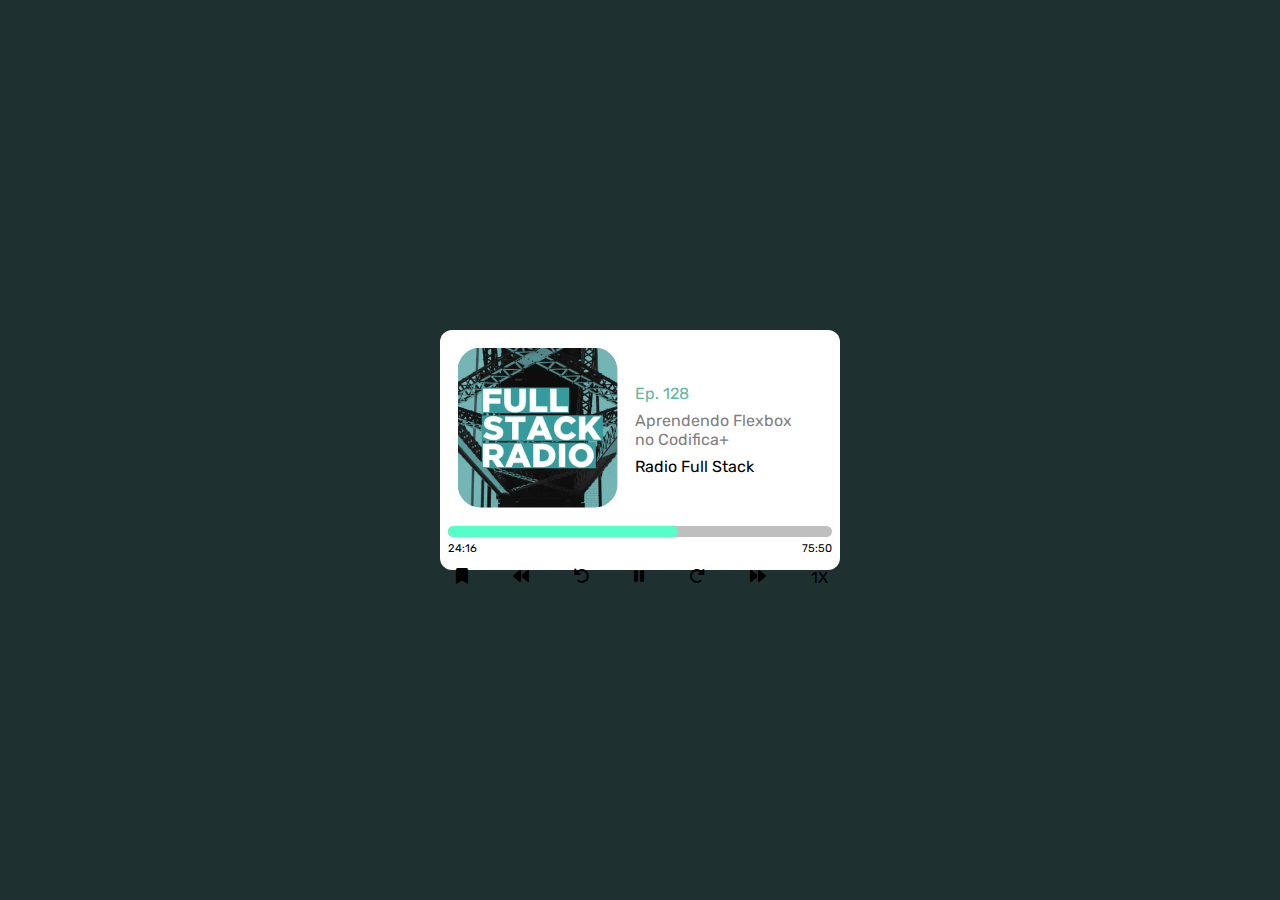
==== FRONTEND/RADIO-PLAYER/index.html @ e4c907c1 "Adicionar player de rádio e modificar cartão-produto" ====
<!DOCTYPE html>
<html lang="pt-br">
<head>
    <link rel="stylesheet" href="https://cdnjs.cloudflare.com/ajax/libs/font-awesome/6.0.0-beta3/css/all.min.css">
    <link rel="stylesheet" href="css/styles.css">
    <meta charset="UTF-8">
    <meta name="viewport" content="width=device-width, initial-scale=1.0">
    <title>Rádio Full Stack</title>
</head>

<body>

    <div class="master">

        <div class="conteudo-radio">
            <div class="capa-radio"><img src="css/imgs/album.png" alt=""></div>

                <div class="textos">
                    <div class="episodio-radio">Ep. 128</div>
                    <div class="descricao-radio">Aprendendo Flexbox no Codifica+</div>
                    <div class="nome-radio">Radio Full Stack</div>

            </div>
        </div>

        <div class="barra">
            <div class="escutado"></div>
        </div>

        <div class="timer">
            <div>24:16</div>
            <div>75:50</div>
        </div>

        <div class="btns-area">
            <div class="btns">
                <i class="fa-solid fa-bookmark"></i>
                <i class="fa-solid fa-backward"></i>
                <i class="fa-solid fa-arrow-rotate-left"></i>
                <i class="fa-solid fa-pause"></i>
                <i class="fa-solid fa-rotate-right"></i>
                <i class="fa-solid fa-forward"></i>
                1X
            </div>
        </div>

    </div>

</body>

</html>
---- FRONTEND/RADIO-PLAYER/css/styles.css ----
@import url('https://fonts.googleapis.com/css2?family=Nunito:ital,wght@0,200..1000;1,200..1000&family=Reem+Kufi+Fun:wght@400..700&family=Rubik:ital,wght@0,300..900;1,300..900&display=swap');

body{
    display: flex;
    align-items: center;
    justify-content: center;
    font-family: "Rubik", sans-serif;
    margin: 0;
    height: 100vh;
    background-color: #1e3130;
}

.master{
    display: flex;
    width: 24rem;
    height: 14rem;
    border-radius: 12px;
    padding: 0.5rem;
    flex-direction: column;
    gap: 0.3rem;
    background-color: white;
}

.conteudo-radio{
    display: flex;
    justify-content: space-between;
    align-items: center;
    padding: 0.5rem;
}

.capa-radio img{
    height: 100%;
    flex: 0;
    padding: 0.1rem;
    border-radius: 1.5rem;
}



.textos{
    display: flex;
    flex-direction: column;
    gap: 0.5rem;
    flex: 1;
    padding: 1rem;
}

.timer{
    display: flex;
    flex-direction: row;
    justify-content: space-between;
    font-size: 0.7rem;
}

.btns-area{
    padding: 0.5rem;
}

.btns{
    display: flex;
    flex-direction: row;
    gap: 2.8rem;
}

.barra{
    display: flex;
    justify-content: space-between;
    background-color: rgb(191, 191, 191);
    border-radius: 0.5rem;
}

.escutado{
    flex: 0.6;
    background-color: #56ffc7;
    border-radius: 0.5rem;
    height: 0.7rem;
}

.episodio-radio{
    color: #60b89b;
    
}

.descricao-radio{
    color: grey;
}
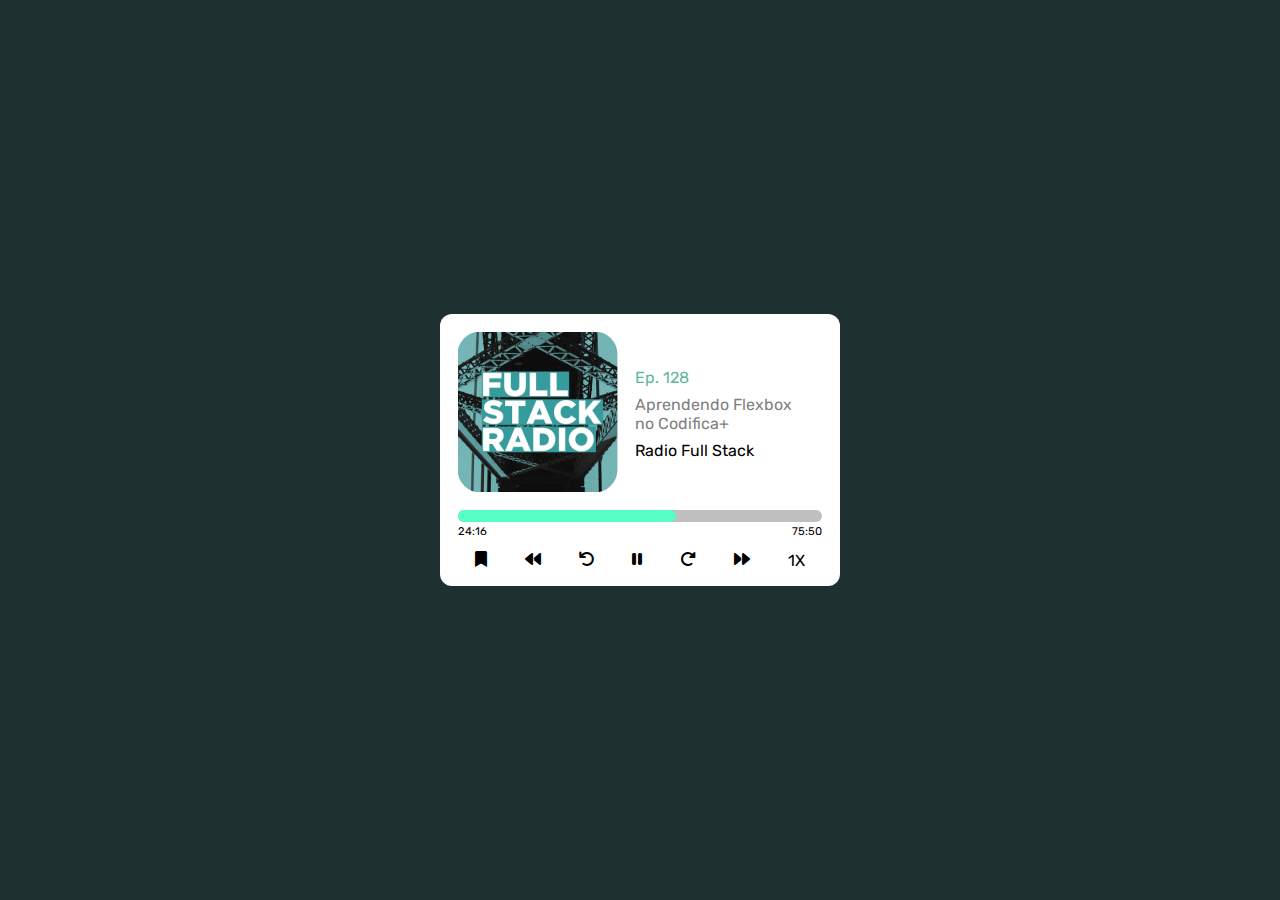
==== commit dbaff95a: "Modificar timer" ====
--- a/FRONTEND/RADIO-PLAYER/index.html
+++ b/FRONTEND/RADIO-PLAYER/index.html
@@ -23,13 +23,15 @@
             </div>
         </div>
 
-        <div class="barra">
-            <div class="escutado"></div>
-        </div>
+        <div class="temporalizador">
+            <div class="barra">
+                <div class="escutado"></div>
+            </div>
 
-        <div class="timer">
-            <div>24:16</div>
-            <div>75:50</div>
+            <div class="timer">
+                <div>24:16</div>
+                <div>75:50</div>
+            </div>
         </div>
 
         <div class="btns-area">
--- a/FRONTEND/RADIO-PLAYER/css/styles.css
+++ b/FRONTEND/RADIO-PLAYER/css/styles.css
@@ -13,7 +13,6 @@
 .master{
     display: flex;
     width: 24rem;
-    height: 14rem;
     border-radius: 12px;
     padding: 0.5rem;
     flex-direction: column;
@@ -59,7 +58,7 @@
 .btns{
     display: flex;
     flex-direction: row;
-    gap: 2.8rem;
+    justify-content: space-around;
 }
 
 .barra{
@@ -83,4 +82,12 @@
 
 .descricao-radio{
     color: grey;
+}
+
+.temporalizador{
+    display: flex;
+    flex-direction: column;
+    padding-left: 0.6rem;
+    padding-right: 0.6rem;
+    gap: 0.2rem;
 }